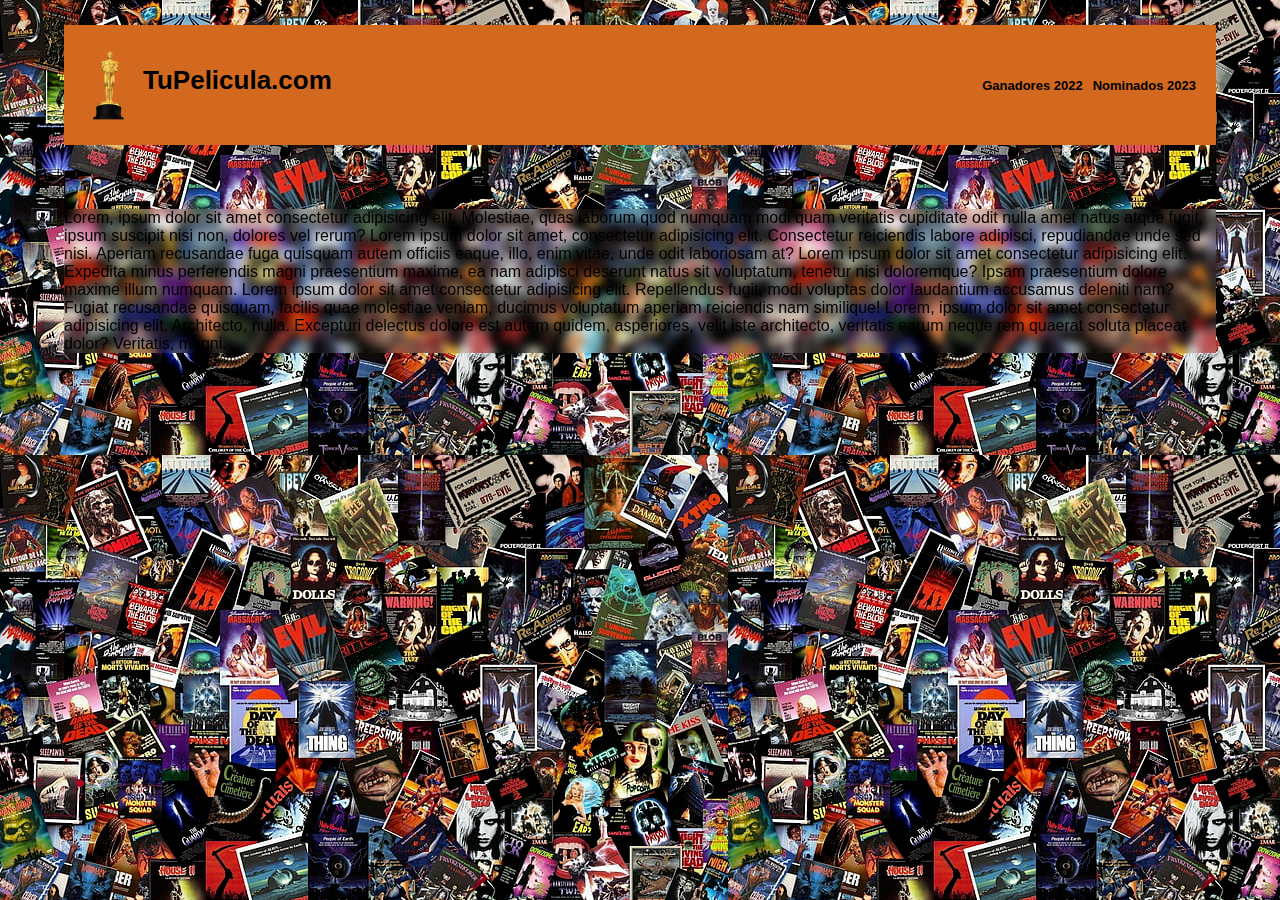
==== _html/nominados2023.html @ 0c1c9e91 "Relleno del index, extension del css" ====
<!DOCTYPE html>
<html lang="es">
<head>
    <meta charset="UTF-8">
    <meta http-equiv="X-UA-Compatible" content="IE=edge">
    <meta name="viewport" content="width=device-width, initial-scale=1.0">
    <link rel="stylesheet" href="../_css/style.css">
    <title>TuPelicula</title>
</head>
<body>
    <header>
        <div class= "logo">
            <img src="../_images/oscars_logo.png" alt="oscars_logo" class="logo-image"> 
            <h1> TuPelicula.com </h1> 
        </div>
        
        <nav>
            <a href="../index.html">Ganadores 2022</a>
            <a href="../_html/nominados2023.html">Nominados 2023</a>
        </nav>
    </header>

    <section class="main">          
        Lorem, ipsum dolor sit amet consectetur adipisicing elit. Molestiae, quas laborum quod numquam modi quam veritatis cupiditate odit nulla amet natus atque fugit, ipsum suscipit nisi non, dolores vel rerum?
        Lorem ipsum dolor sit amet, consectetur adipisicing elit. Consectetur reiciendis labore adipisci, repudiandae unde sed nisi. Aperiam recusandae fuga quisquam autem officiis eaque, illo, enim vitae, unde odit laboriosam at?
        Lorem ipsum dolor sit amet consectetur adipisicing elit. Expedita minus perferendis magni praesentium maxime, ea nam adipisci deserunt natus sit voluptatum, tenetur nisi doloremque? Ipsam praesentium dolore maxime illum numquam.
        Lorem ipsum dolor sit amet consectetur adipisicing elit. Repellendus fugit, modi voluptas dolor laudantium accusamus deleniti nam? Fugiat recusandae quisquam, facilis quae molestiae veniam, ducimus voluptatum aperiam reiciendis nam similique!
        Lorem, ipsum dolor sit amet consectetur adipisicing elit. Architecto, nulla. Excepturi delectus dolore est autem quidem, asperiores, velit iste architecto, veritatis earum neque rem quaerat soluta placeat dolor? Veritatis, magni.
    </section>
    <footer>

    </footer>
</body>
</html>
---- _css/style.css ----
body{
  background-image: url("../_images/background.png");
  font-family: Verdana, Geneva, Tahoma, sans-serif;
  margin:0%;
}

header{
  display: flex;
  background-color:chocolate;
  min-height: 100px;
  justify-content: space-between;
  align-items: center;
  padding: 10px;
  margin: 5%;
  font-size: small;
  flex-direction: column;
  flex-wrap: wrap;
}

.logo{
  display: flex;
}

.logo-image{
  align-items: center;
  height: 75px;
}

nav{
  display: flex;
  flex-direction: row;
  justify-content: space-between;
  
}

nav a{
  font-weight: 600;
  height: max-content;
  text-decoration: none;
  color: black;
  padding-right: 10px;
}
nav a:hover{
  
  color: white;
  align-items: center;
  justify-content: center;
}

.heading{
  display: flex;
  flex-wrap: wrap;
  margin: 0px 5%;
  align-items: center;
  justify-content: center;
  font-family: 'Times New Roman', Times, serif;
  font-size: xx-large;
  font-weight: 900;
  text-align: center;
  color: #990901;
  -webkit-text-stroke: 0.2px white;
  backdrop-filter: blur(5px);
}

.main {
  display: flex;
  flex-wrap: wrap;
  justify-content: center;
  margin: 0px 5% ;
  backdrop-filter:blur(5px);
}
.main > div {
  margin: 10px;
  background-color: gainsboro;
  width: 100%;
  text-align: center;
  font-size: large;
  align-items: center;
  flex-wrap: wrap;
  padding: 10px;
  margin: none;
}

.imgs{
  width: 200px;
  height: 150px;
}
.foot{
  display: flex;
  flex-wrap: wrap;
  flex-direction: column;
  align-items: flex-end;
  min-height: fit-content;
  color: white;
  background-color: chocolate;
  font-size: smaller;
  margin: 10px 5%;
  padding: 10px;
  line-height: 25px;
}
.icon{
  width: 25x;
  height: 25px;
}
.foot a{
    color: black;
    text-decoration: none;
}

body > h1{
  width: 100%;
  color: white;
}

@media(min-width:675px){
  header{
    flex-direction: row;
    margin-top: 25px;
  }
  .main > div {
    max-width: 27%;
  }
}
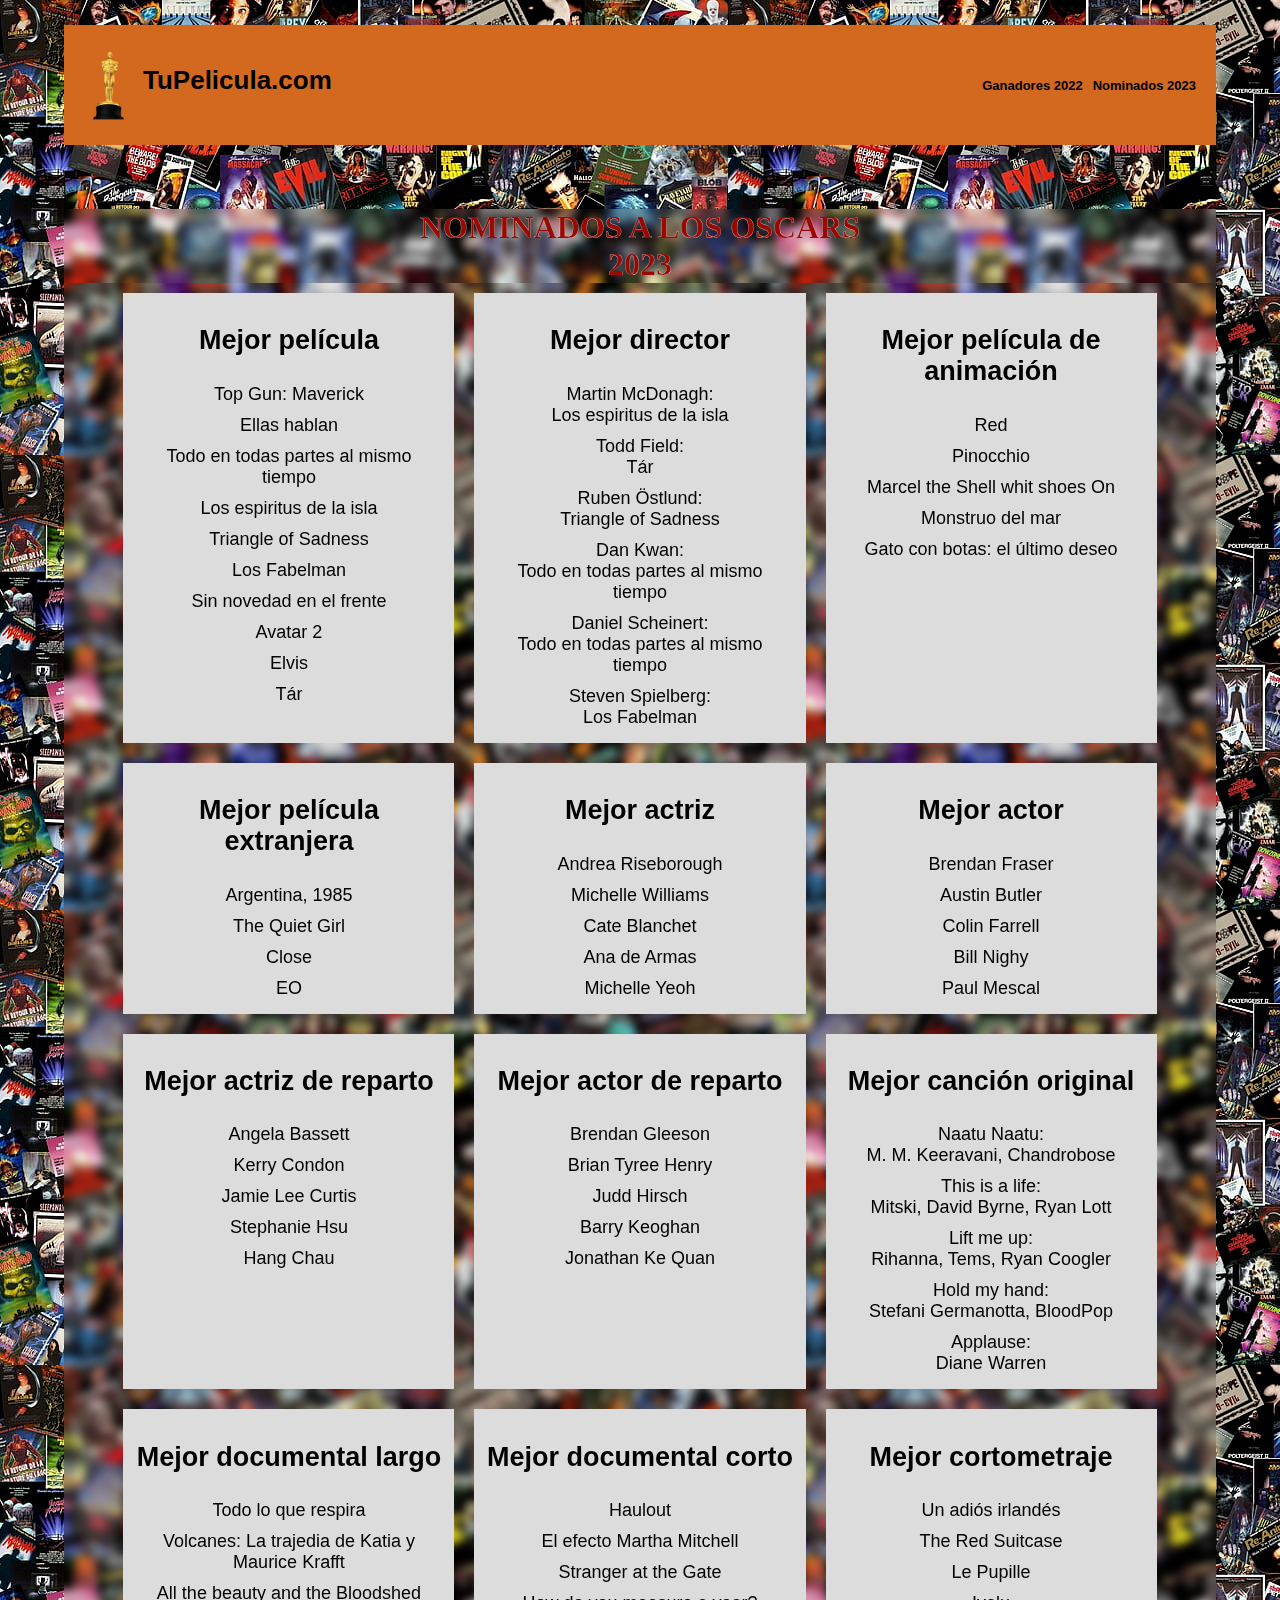
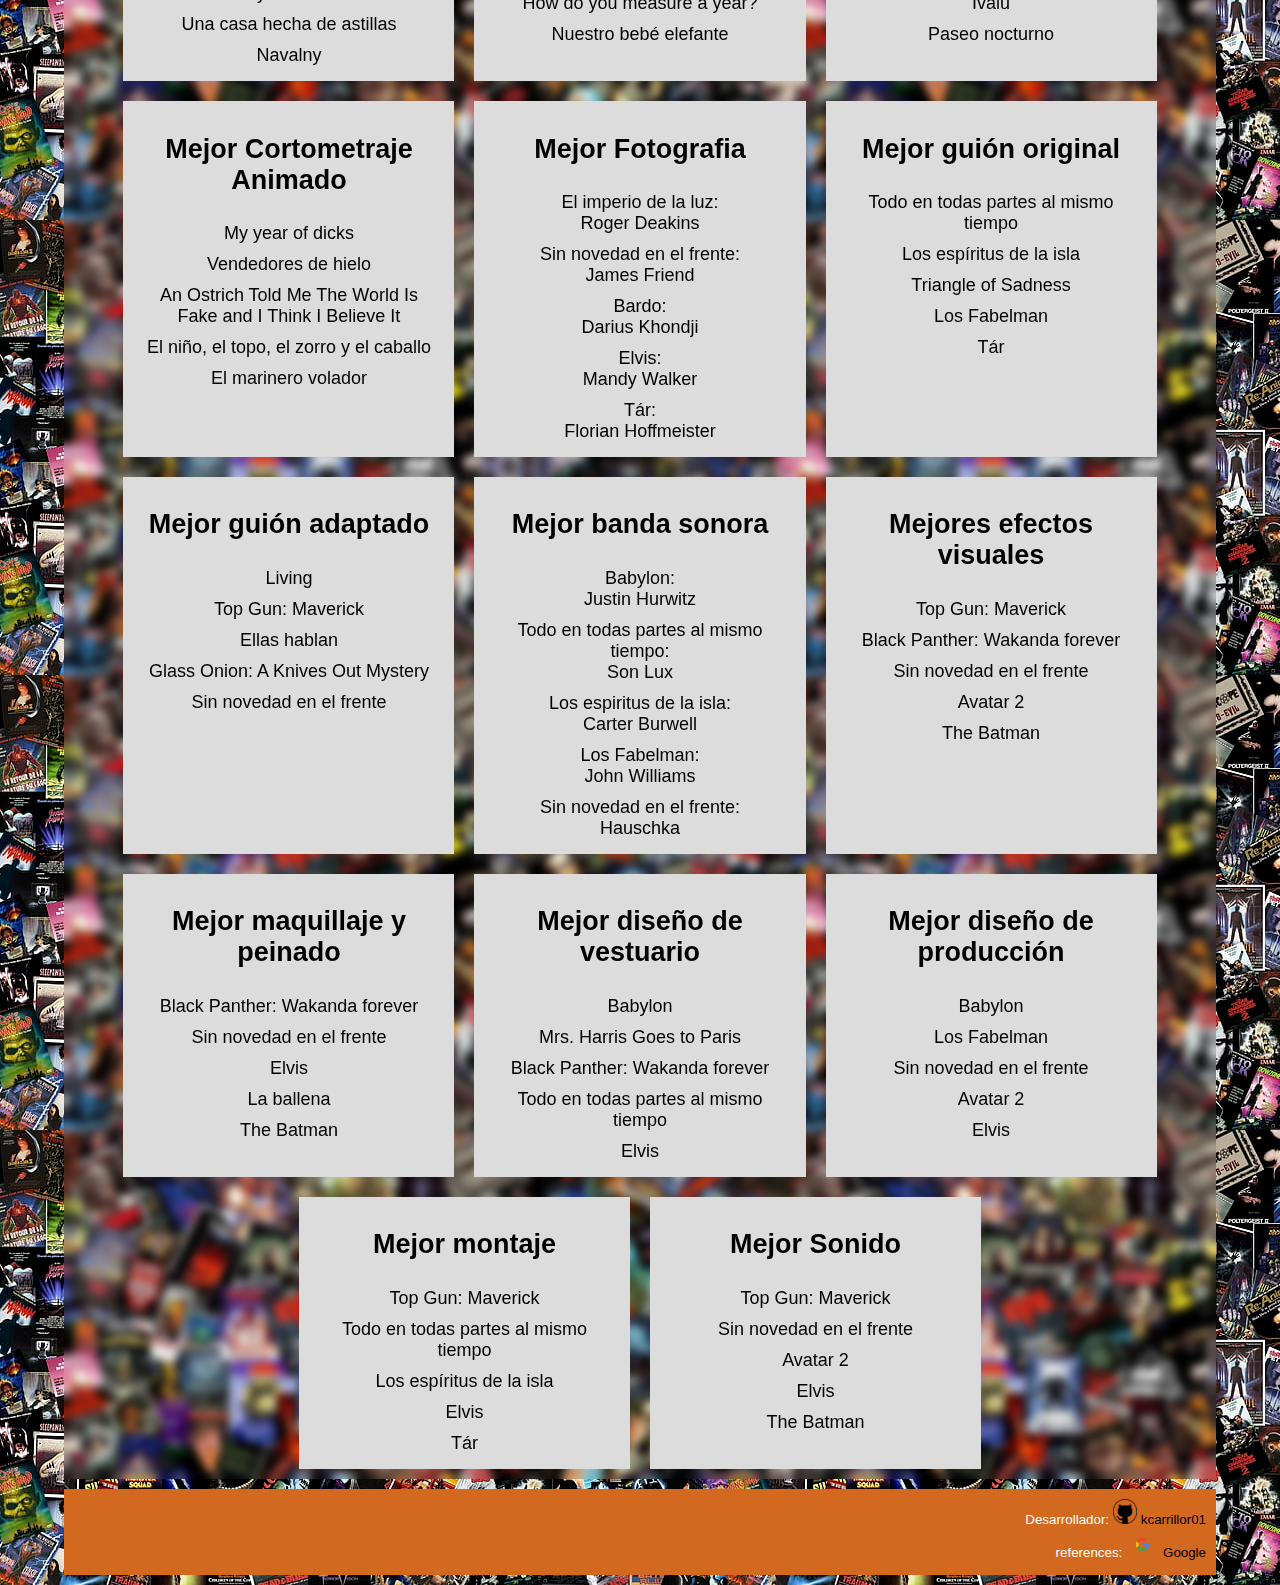
==== commit 1e2e9fff: "Rellenar los HTML faltantes" ====
--- a/_html/nominados2023.html
+++ b/_html/nominados2023.html
@@ -20,15 +20,271 @@
         </nav>
     </header>
 
-    <section class="main">          
-        Lorem, ipsum dolor sit amet consectetur adipisicing elit. Molestiae, quas laborum quod numquam modi quam veritatis cupiditate odit nulla amet natus atque fugit, ipsum suscipit nisi non, dolores vel rerum?
-        Lorem ipsum dolor sit amet, consectetur adipisicing elit. Consectetur reiciendis labore adipisci, repudiandae unde sed nisi. Aperiam recusandae fuga quisquam autem officiis eaque, illo, enim vitae, unde odit laboriosam at?
-        Lorem ipsum dolor sit amet consectetur adipisicing elit. Expedita minus perferendis magni praesentium maxime, ea nam adipisci deserunt natus sit voluptatum, tenetur nisi doloremque? Ipsam praesentium dolore maxime illum numquam.
-        Lorem ipsum dolor sit amet consectetur adipisicing elit. Repellendus fugit, modi voluptas dolor laudantium accusamus deleniti nam? Fugiat recusandae quisquam, facilis quae molestiae veniam, ducimus voluptatum aperiam reiciendis nam similique!
-        Lorem, ipsum dolor sit amet consectetur adipisicing elit. Architecto, nulla. Excepturi delectus dolore est autem quidem, asperiores, velit iste architecto, veritatis earum neque rem quaerat soluta placeat dolor? Veritatis, magni.
+    <div class="heading">
+        NOMINADOS A LOS OSCARS <br> 2023 
+    </div>    
+     
+    <section class="main">      
+       
+        <div>  
+            <h2>Mejor película</h2> 
+                <a href="#">Top Gun: Maverick</a>
+                <a>Ellas hablan</a>
+                <a href="#">Todo en todas partes al mismo tiempo</a>
+                <a href="#">Los espiritus de la isla</a>
+                <a href="#">Triangle of Sadness</a>
+                <a href="#">Los Fabelman</a>
+                <a href="#">Sin novedad en el frente</a>
+                <a href="#">Avatar 2</a>
+                <a href="#">Elvis</a>
+                <a href="#">Tár</a>
+           
+        </div>
+        <div>  
+            <h2>Mejor director</h2> 
+         
+                <a href="#">Martin McDonagh:<br> 
+                    Los espiritus de la isla</a>
+                <a href="#">Todd Field:<br>
+                    Tár</a>
+                <a href="#">Ruben Östlund:<br>
+                    Triangle of Sadness</a>
+                <a href="#">Dan Kwan:<br>
+                    Todo en todas partes al mismo tiempo</a>
+                <a href="#">Daniel Scheinert:<br>
+                    Todo en todas partes al mismo tiempo</a>
+                <a href="#">Steven Spielberg:<br>
+                    Los Fabelman</a>
+        </div>
+        <div>  
+            <h2>Mejor película de animación</h2> 
+            
+                <a href="#">Red</a>
+                <a href="#">Pinocchio</a>
+                <a href="#">Marcel the Shell whit shoes On</a>
+                <a href="#">Monstruo del mar</a>
+                <a href="#">Gato con botas: el último deseo</a>
+            
+        </div>
+        <div>  
+            <h2>Mejor película extranjera</h2> 
+           
+                <a href="#">Argentina, 1985</a>
+                <a href="#">The Quiet Girl</a>
+                <a href="#">Close</a>
+                <a href="#">EO</a>
+          
+        </div>
+
+        <div>  
+            <h2>Mejor actriz</h2> 
+            
+                <a href="#">Andrea Riseborough</a>
+                <a href="#">Michelle Williams</a>
+                <a href="#">Cate Blanchet</a>
+                <a href="#">Ana de Armas</a>
+                <a href="#">Michelle Yeoh</a>
+            
+        </div>    
+        <div>  
+            <h2>Mejor actor</h2>
+            
+                <a href="#">Brendan Fraser</a>
+                <a href="#">Austin Butler</a>
+                <a href="#">Colin Farrell</a>
+                <a href="#">Bill Nighy</a>
+                <a href="#">Paul Mescal</a>
+            
+        </div>
+        <div>  
+            <h2>Mejor actriz de reparto</h2>
+            
+                <a href="#">Angela Bassett</a>
+                <a href="#">Kerry Condon</a>
+                <a href="#">Jamie Lee Curtis</a>
+                <a href="#">Stephanie Hsu</a>
+                <a href="#">Hang Chau</a>
+                    
+        </div>
+        <div>  
+            <h2>Mejor actor de reparto</h2>
+            
+                <a href="#">Brendan Gleeson</a>
+                <a href="#">Brian Tyree Henry</a>
+                <a href="#">Judd Hirsch</a>
+                <a href="#">Barry Keoghan</a>
+                <a href="#">Jonathan Ke Quan</a>
+            
+        </div>
+        <div>
+            <h2>Mejor canción original</h2>
+            
+                <a href="#">Naatu Naatu:<br>
+                    M. M. Keeravani, Chandrobose</a>
+                <a href="#">This is a life:<br>
+                    Mitski, David Byrne, Ryan Lott</a>
+                <a href="#">Lift me up:<br>
+                    Rihanna, Tems, Ryan Coogler</a>
+                <a href="#">Hold my hand:<br>
+                    Stefani Germanotta, BloodPop</a>
+                <a href="#">Applause:<br>
+                    Diane Warren</a>
+            
+        </div>
+        <div>
+            <h2>Mejor documental largo</h2>
+            
+                <a href="#">Todo lo que respira</a>
+                <a href="#">Volcanes: La trajedia de Katia y Maurice Krafft</a>
+                <a href="#">All the beauty and the Bloodshed</a>
+                <a href="#">Una casa hecha de astillas</a>
+                <a href="#">Navalny</a>
+        </div>
+        <div>
+            <h2>Mejor documental corto</h2>
+            
+                <a href="#">Haulout</a>
+                <a href="#">El efecto Martha Mitchell</a>
+                <a href="#">Stranger at the Gate</a>
+                <a href="#">How do you measure a year?</a>
+                <a href="#">Nuestro bebé elefante</a>
+             
+        </div>
+        <div>
+            <h2>Mejor cortometraje</h2>
+            
+                <a href="#">Un adiós irlandés</a>
+                <a href="#">The Red Suitcase</a>
+                <a href="#">Le Pupille</a>
+                <a href="#">Ivalu</a>
+                <a href="#">Paseo nocturno</a>
+            
+        </div>
+        <div>
+            <h2>Mejor Cortometraje Animado</h2>
+            
+                <a href="#">My year of dicks</a>
+                <a href="#">Vendedores de hielo</a>
+                <a href="#">An Ostrich Told Me The World Is Fake and I Think I Believe It</a>
+                <a href="#">El niño, el topo, el zorro y el caballo</a>
+                <a href="#">El marinero volador</a>
+            
+        </div>
+        <div>
+            <h2>Mejor Fotografia</h2>
+            
+                <a href="#">El imperio de la luz:<br>
+                    Roger Deakins</a>
+                <a href="#">Sin novedad en el frente:<br>
+                    James Friend</a>
+                <a href="#">Bardo:<br>
+                    Darius Khondji</a>
+                <a href="#">Elvis:<br>
+                    Mandy Walker</a>
+                <a href="#">Tár:<br>
+                    Florian Hoffmeister</a>
+            
+        </div>
+        <div>
+            <h2>Mejor guión original</h2>
+            
+                <a href="#">Todo en todas partes al mismo tiempo</a>
+                <a href="#">Los espíritus de la isla</a>
+                <a href="#">Triangle of Sadness</a>
+                <a href="#">Los Fabelman</a>
+                <a href="#">Tár</a>
+            
+        </div>
+        <div>
+            <h2>Mejor guión adaptado</h2>
+            
+                <a href="#">Living</a>
+                <a href="#">Top Gun: Maverick</a>
+                <a href="#">Ellas hablan</a>
+                <a href="#">Glass Onion: A Knives Out Mystery</a>
+                <a href="#">Sin novedad en el frente</a>
+            
+        </div>
+        <div>
+            <h2>Mejor banda sonora</h2>
+            
+                <a href="#">Babylon:<br>
+                    Justin Hurwitz</a>
+                <a href="#">Todo en todas partes al mismo tiempo:<br>
+                    Son Lux</a>
+                <a href="#">Los espiritus de la isla:<br>
+                    Carter Burwell</a>
+                <a href="#">Los Fabelman:<br>
+                    John Williams</a>
+                <a href="#">Sin novedad en el frente:<br>
+                    Hauschka</a>
+            
+        </div>
+        <div>
+            <h2>Mejores efectos visuales</h2>
+            
+                <a href="#">Top Gun: Maverick</a>
+                <a href="#">Black Panther: Wakanda forever</a>
+                <a href="#">Sin novedad en el frente</a>
+                <a href="#">Avatar 2</a>
+                <a href="#">The Batman</a>
+            
+        </div>  
+        <div>
+            <h2>Mejor maquillaje y peinado</h2>
+            
+                <a href="#">Black Panther: Wakanda forever</a>
+                <a href="#">Sin novedad en el frente</a>
+                <a href="#">Elvis</a>
+                <a href="#">La ballena</a>
+                <a href="#">The Batman</a>
+            
+       </div>
+        <div>
+            <h2>Mejor diseño de vestuario</h2>
+                <a href="#">Babylon</a>
+                <a href="#">Mrs. Harris Goes to Paris</a>
+                <a href="#">Black Panther: Wakanda forever</a>
+                <a href="#">Todo en todas partes al mismo tiempo</a>
+                <a href="#">Elvis</a>
+        </div>
+        <div>
+            <h2>Mejor diseño de producción</h2>
+            
+                <a href="#">Babylon</a>
+                <a href="#">Los Fabelman</a>
+                <a href="#">Sin novedad en el frente</a>
+                <a href="#">Avatar 2</a>
+                <a href="#">Elvis</a>
+            
+        </div>
+        <div>
+            <h2>Mejor montaje</h2>
+            
+                <a href="#">Top Gun: Maverick</a>
+                <a href="#">Todo en todas partes al mismo tiempo</a>
+                <a href="#">Los espíritus de la isla</a>
+                <a href="#">Elvis</a>
+                <a href="#">Tár</a>
+            
+        </div>
+        <div>
+            <h2>Mejor Sonido</h2>
+            
+                <a href="#">Top Gun: Maverick</a>
+                <a href="#">Sin novedad en el frente</a>
+                <a href="#">Avatar 2</a>
+                <a href="#">Elvis</a>
+                <a href="#">The Batman</a>
+            
+        </div>
     </section>
-    <footer>
-
+    
+    <footer class="foot">
+        <section> Desarrollador:
+        <a href="https://github.com/kcarrillor01" > <img class="icon" src="../_images/github.png" alt="github logo">  kcarrillor01</a>
+        </section>
+        <section> references: <a href="https://www.google.com/search?q=94.%C2%AA+edici%C3%B3n+de+los+premios+%C3%B3scar&rlz=1C1CHBF_esCO1033CO1033&oq=ganadores+de+los+osca&aqs=chrome.3.0i512l2j69i57j0i512l7.7894j0j7&sourceid=chrome&ie=UTF-8&si=AEcPFx7eHRJU0tWbjC5cc2C2rVygfPuoetC2JDc0IDqLp89f-B7uHLcZ1H7mYpB09FC90FNPCIdxrK0ZQlyaIi9D8s34rBRT645nnO0V9DDALggDl2plccqB8qLCgn3H_xjUtjcTKura32Rs82SsSebCasXEwQ41bA%3D%3D&ictx=1&ved=2ahUKEwjR5pGl_6z9AhU7gIQIHXjrDBwQyNoBKAB6BAgJEAA"> <img class="icon" src="../_images/google.png" alt="google icon"> Google</a></section>
     </footer>
 </body>
 </html>--- a/_css/style.css
+++ b/_css/style.css
@@ -81,8 +81,27 @@
   margin: none;
 }
 
+div a{
+  text-align: center;
+  display: flex;
+  flex-direction: column;
+  flex-wrap: wrap;
+  align-items: center;
+  justify-content: center;
+  font-weight: 200;
+  text-decoration: none;
+  color: black;
+  padding: 5px;
+}
+div a:hover{
+  background-color: bisque;
+  color: #990901;
+  align-items: center;
+  justify-content: center;
+}
+
 .imgs{
-  width: 200px;
+  width: 150px;
   height: 150px;
 }
 .foot{
